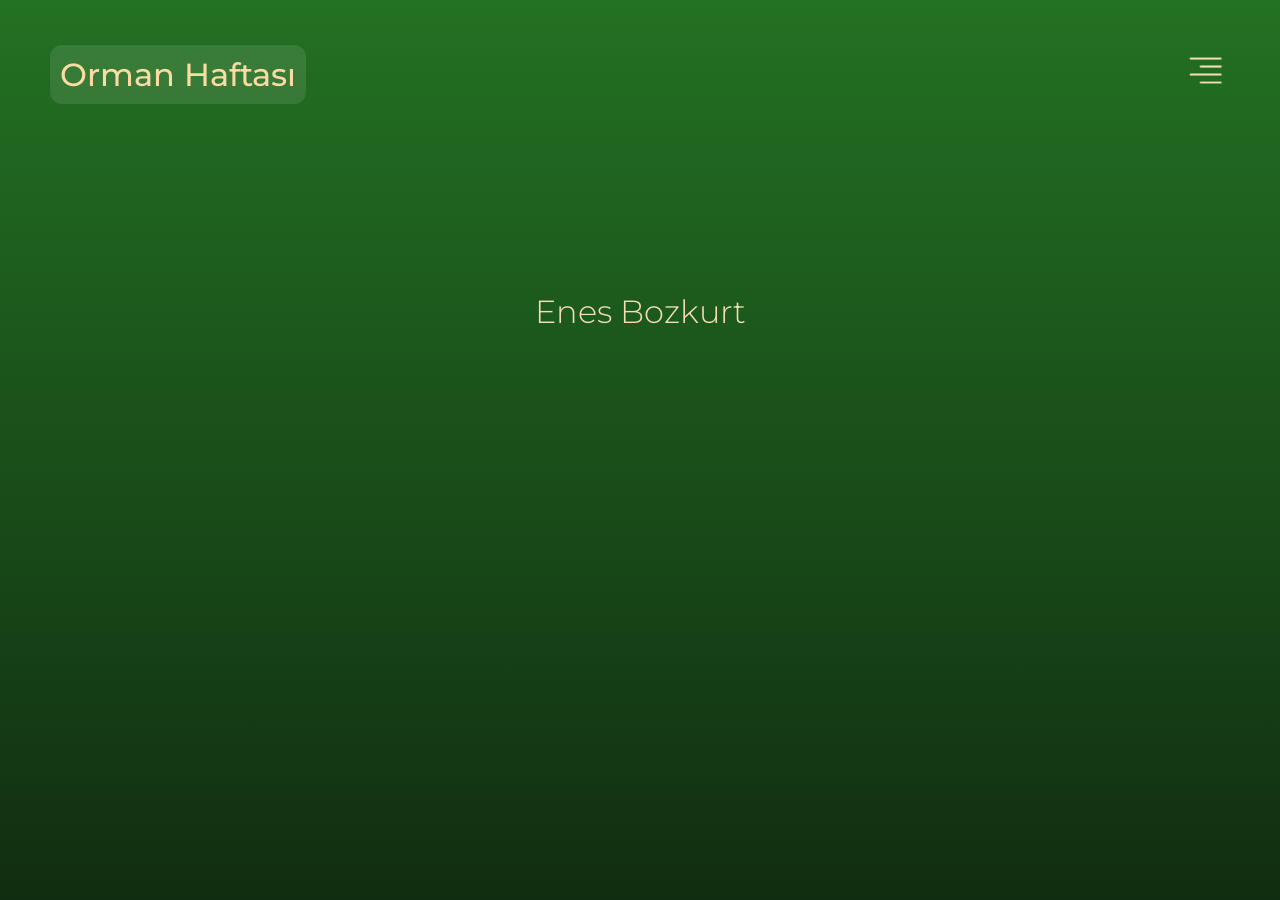
==== agac-yasami.html @ 710f53d6 "changed many things :D" ====
<!DOCTYPE html>
<html lang="tr-TR">

<head>
    <meta charset="UTF-8" />
    <meta name="viewport" content="width=device-width, initial-scale=1.0" />
    <title>Bir Ağacın Yaşamı</title>
    <link rel="stylesheet" href="style/style.css" />
    <link rel="icon" type="image/png" href="images/agac.png">
</head>

<body>
    <div class="workspace">
        <header class="header">
            <a class="header-mainpage" id="anasayfa" href="index.html">Orman Haftası</a>

            <div class="header-content" id="header-content">
                <a class="header-link" id="orman-haftasi-tarihi" href="orman-haftasi-tarihi.html">Orman Haftasının Tarihi</a>
                <a class="header-link" id="agac-yasami" href="agac-yasami.html">Bir Ağacın Yaşamı</a>
                <a class="header-link" id="orman-ekonomisi" href="orman-ekonomisi.html">Ormanın ve Orman Felaketlerinin Ekonomiye Etkisi</a>
                <a class="header-link" id="orman-calismalari" href="orman-calismalari.html">Geçmişten Günümüze Ormanlar İçin Yapılmış Çalışmalar</a>
            </div>

            <div class="menu-content" id="menu-content">
                <ul class="list" id="menu-list">
                    <li>
                        <a class="menu-link" id="orman-haftasi-tarihi" href="orman-haftasi-tarihi.html">Orman Haftasının Tarihi</a>
                    </li>
                    <li>
                        <a class="menu-link" id="agac-yasami" href="agac-yasami.html">Bir Ağacın Yaşamı</a>
                    </li>
                    <li>
                        <a class="menu-link" id="orman-ekonomisi" href="orman-ekonomisi.html">Ormanın ve Orman Felaketlerinin Ekonomiye Etkisi</a>
                    </li>
                    <li>
                        <a class="menu-link" id="orman-vakiflari" href="orman-calismalari.html">Geçmişten Günümüze Ormanlar İçin Yapılmış Çalışmalar</a>
                    </li>
                </ul>

            </div>

            <div class="menu-logo">
                <button class="button" id="menu-button">
                    <img class="image" id="menu-image" src="images/menu.png" alt="menu">
                </button>
            </div>
        </header>

        <main class="content" id="main-site-content">

        </main>

        <footer class="footer" id="footer">

            <a href="https://github.com/Heaven5234/Orman-Haftasi-Tanitimi" class="footer-link" id="github-link">
                <p class="info">
                    Enes Bozkurt
                </p>
            </a>
        </footer>
    </div>

    <script src="app/mediaHandler.js"></script>
    <script src="app/changingHead.js"></script>
</body>

</html>
---- style/style.css ----
@import url('https://fonts.googleapis.com/css2?family=Montserrat:ital,wght@0,100..900;1,100..900&display=swap');

:root {
   --montserrat-font: "montserrat", sans-serif;
}

*,
*::before,
*::after {
   margin: 0;
   padding: 0;
   box-sizing: border-box;
}

html {
   scrollbar-width: thin;
   scrollbar-color: rgb(27, 80, 27) rgba(35, 113, 35);
}

body {
   display: flex;
   align-items: center;
   background: linear-gradient(to bottom, rgb(35, 113, 35), rgb(17, 45, 17));
   background-attachment: fixed;
}

div.workspace {
   width: 100%;
}

header.header,
main.content,
div.content-body,
footer.footer {
   display: flex;
   flex-wrap: wrap;
   padding: 45px 50px;
   justify-content: space-around;
   align-items: center;
}

a.header-mainpage {
   font-family: var(--montserrat-font);
   font-size: 200%;
   font-weight: 500;
   text-decoration: none;
   color: rgb(250, 220, 163);
   border: 0px;
   background-color: rgba(255, 255, 255, 0.1);
   border-radius: 12px;
   padding: 10px;
}

div.header-content {
   display: flex;
   justify-content: space-around;
   align-items: center;
   gap: 21px;
}

a.header-mainpage:hover {
   background-color: rgba(255, 255, 255, 0.2);
   padding: 12px;
}

a.header-link,
a.menu-link,
a.footer-link {
   font-family: var(--montserrat-font);
   font-size: 95%;
   font-weight: 300;
   text-decoration: none;
   color: wheat;
   border: none;
   background-color: rgba(255, 255, 255, 0.1);
   padding: 8px;
   border-radius: 9px;
}

a.header-link:hover {
   background-color: rgba(255, 255, 255, 0.17);
}

div.menu-content {
   display: none;
   width: 90%;
   justify-content: center;
}

ul.list {
   list-style: none;
   text-align: center;
}

ul.list#menu-list {
   font: 200%;
}

li {
   display: flex;
   padding: 72px;
   align-items: center;
   justify-content: center;
}

a.menu-link {
   font-size: 200%;
}

div.menu-logo {
   align-self: flex-start;
}

button#menu-button.button {
   background-color: transparent;
   border: none;
   display: none;
   cursor: pointer;
}

img.image#menu-image {
   height: 50px;
   width: 50px;
   filter: brightness(0) saturate(100%) invert(93%) sepia(17%) saturate(745%) hue-rotate(328deg) brightness(100%) contrast(93%);
}

main.content {
   flex-direction: column;
   justify-content: center;
   align-items: center;
   border: 0;
}

h1.site-head {
   color: rgb(172, 161, 62);
   font-family: var(--montserrat-font);
   font-size: 300%;
   font-weight: 700;
}

header.content-head {
   height: 60px;
}

div.content-body {
   position: relative;
   isolation: isolate;
   display: flex;
   justify-content: center;
   width: 100%;
   padding: 20px;
}

div.content-body::before {
   content: "";
   position: absolute;
   inset: -8% 0;
   z-index: -1;
   pointer-events: none;
   background: radial-gradient(ellipse closest-side,
         rgba(60, 204, 96, 0.55) 0%,
         rgba(60, 204, 96, 0.25) 50%,
         rgba(60, 204, 96, 0) 100%);
}

img.glow-filter#orman-fotografi {
   max-width: 100%;
   min-width: 0;
   height: auto;
   filter: drop-shadow(0 0 12px rgba(60, 204, 96, 0.9));
}

footer.footer {
   color: wheat;
   font-size: 210%;
}

a.footer-link#github-link {
   background-color: transparent;
}

a.footer-link#github-link:hover {
   background-color: rgba(255, 255, 255, 0.17);
}

p.info {
   background-color: transparent;
}

ul.list#context {
   width: 100%;
}

p.context-text {
   color: rgb(235, 211, 181);
   font-size: 200%;
   width: 40%;
}

p.context-text#ormancilik-tarihi {
   text-align: left;
}

p.context-text#ormanin-onemi {
   text-align: right;
}

p.context-text#gecmis {
   width: 100%;
   text-align: center;
}

img.image#orman-haftasi-resim {
   width: 30%;
   height: auto;
   border-radius: 20px;
}

li.context-li {
   justify-content: space-around;
}

img.image#buyuk-orman {
   width: 40%;
   height: auto;
   border-radius: 30px;
}

img.image#ekim {
   width: 30%;
   height: auto;
   border-radius: 16px;
}

@media screen and (max-width: 1640px) {
   header.header {
      justify-content: space-between;
   }

   button#menu-button.button {
      display: flex;
   }

   a.header-link {
      display: none;
   }
}
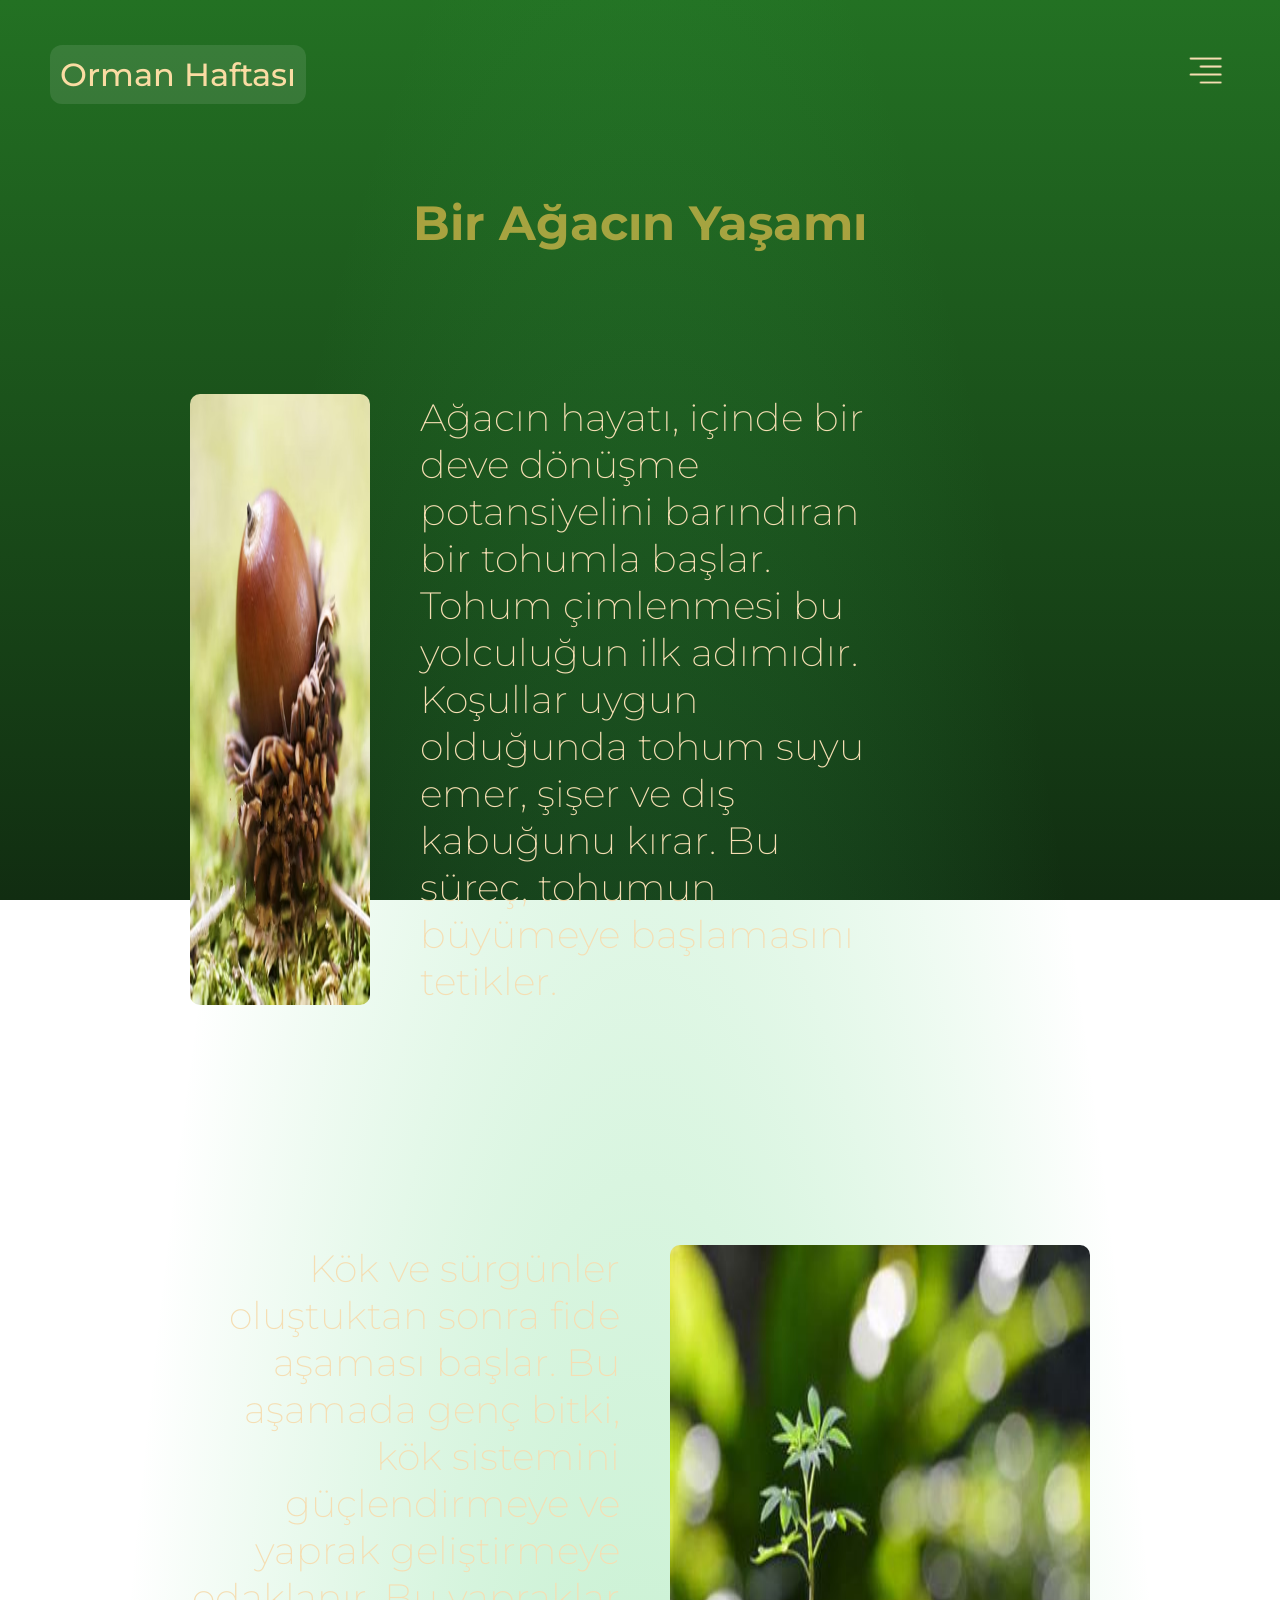
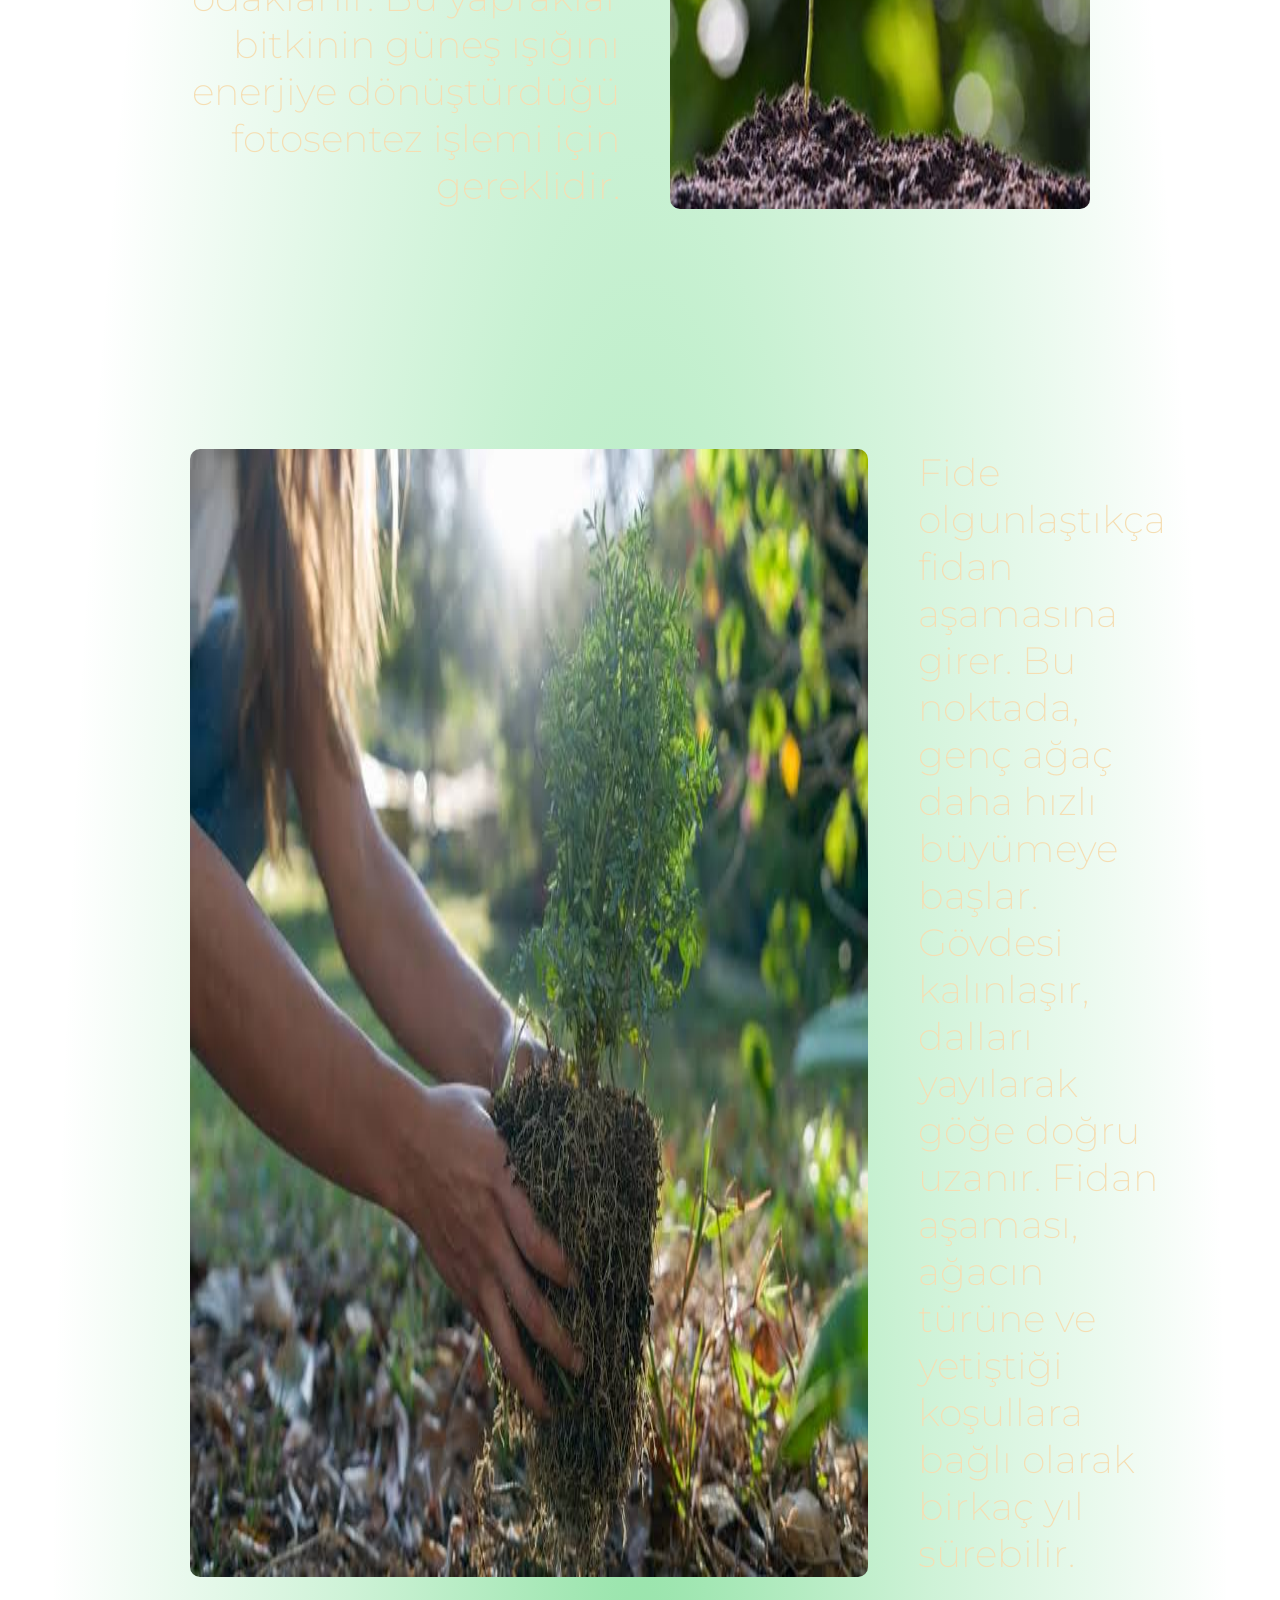
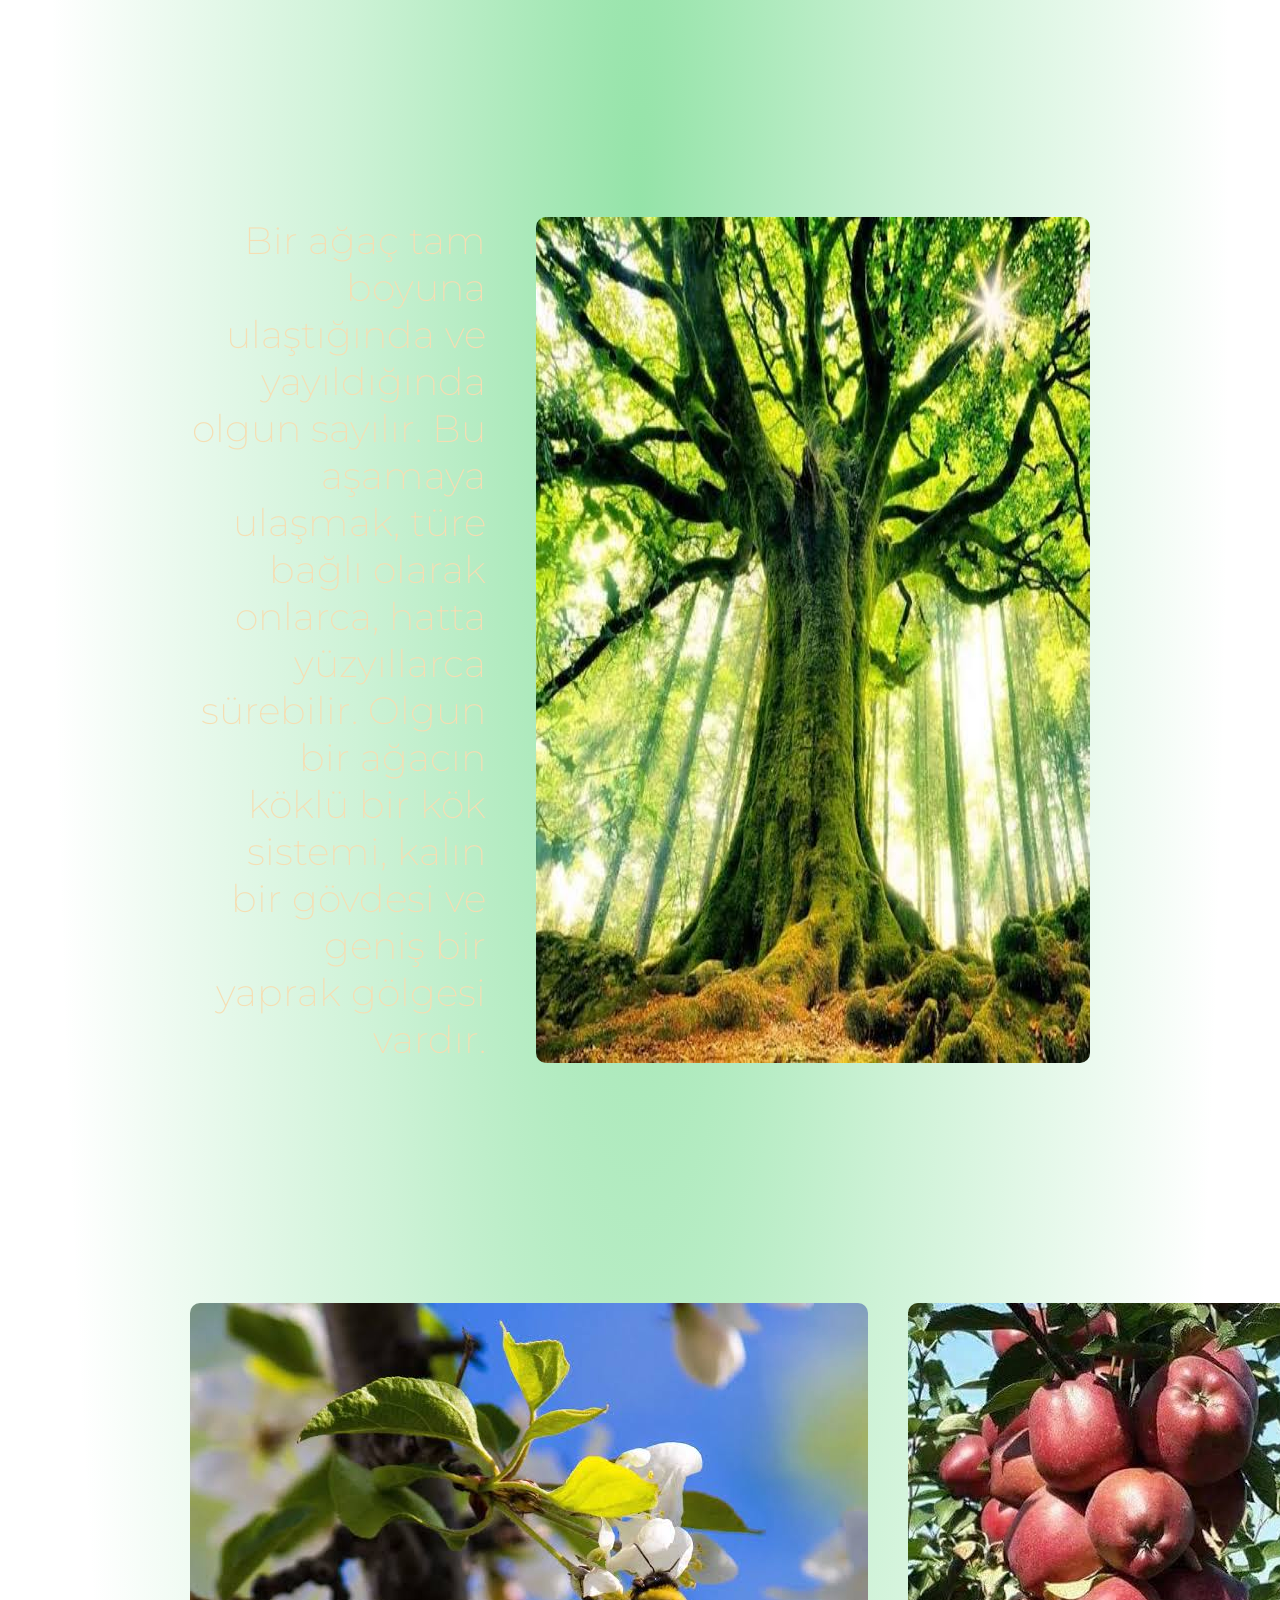
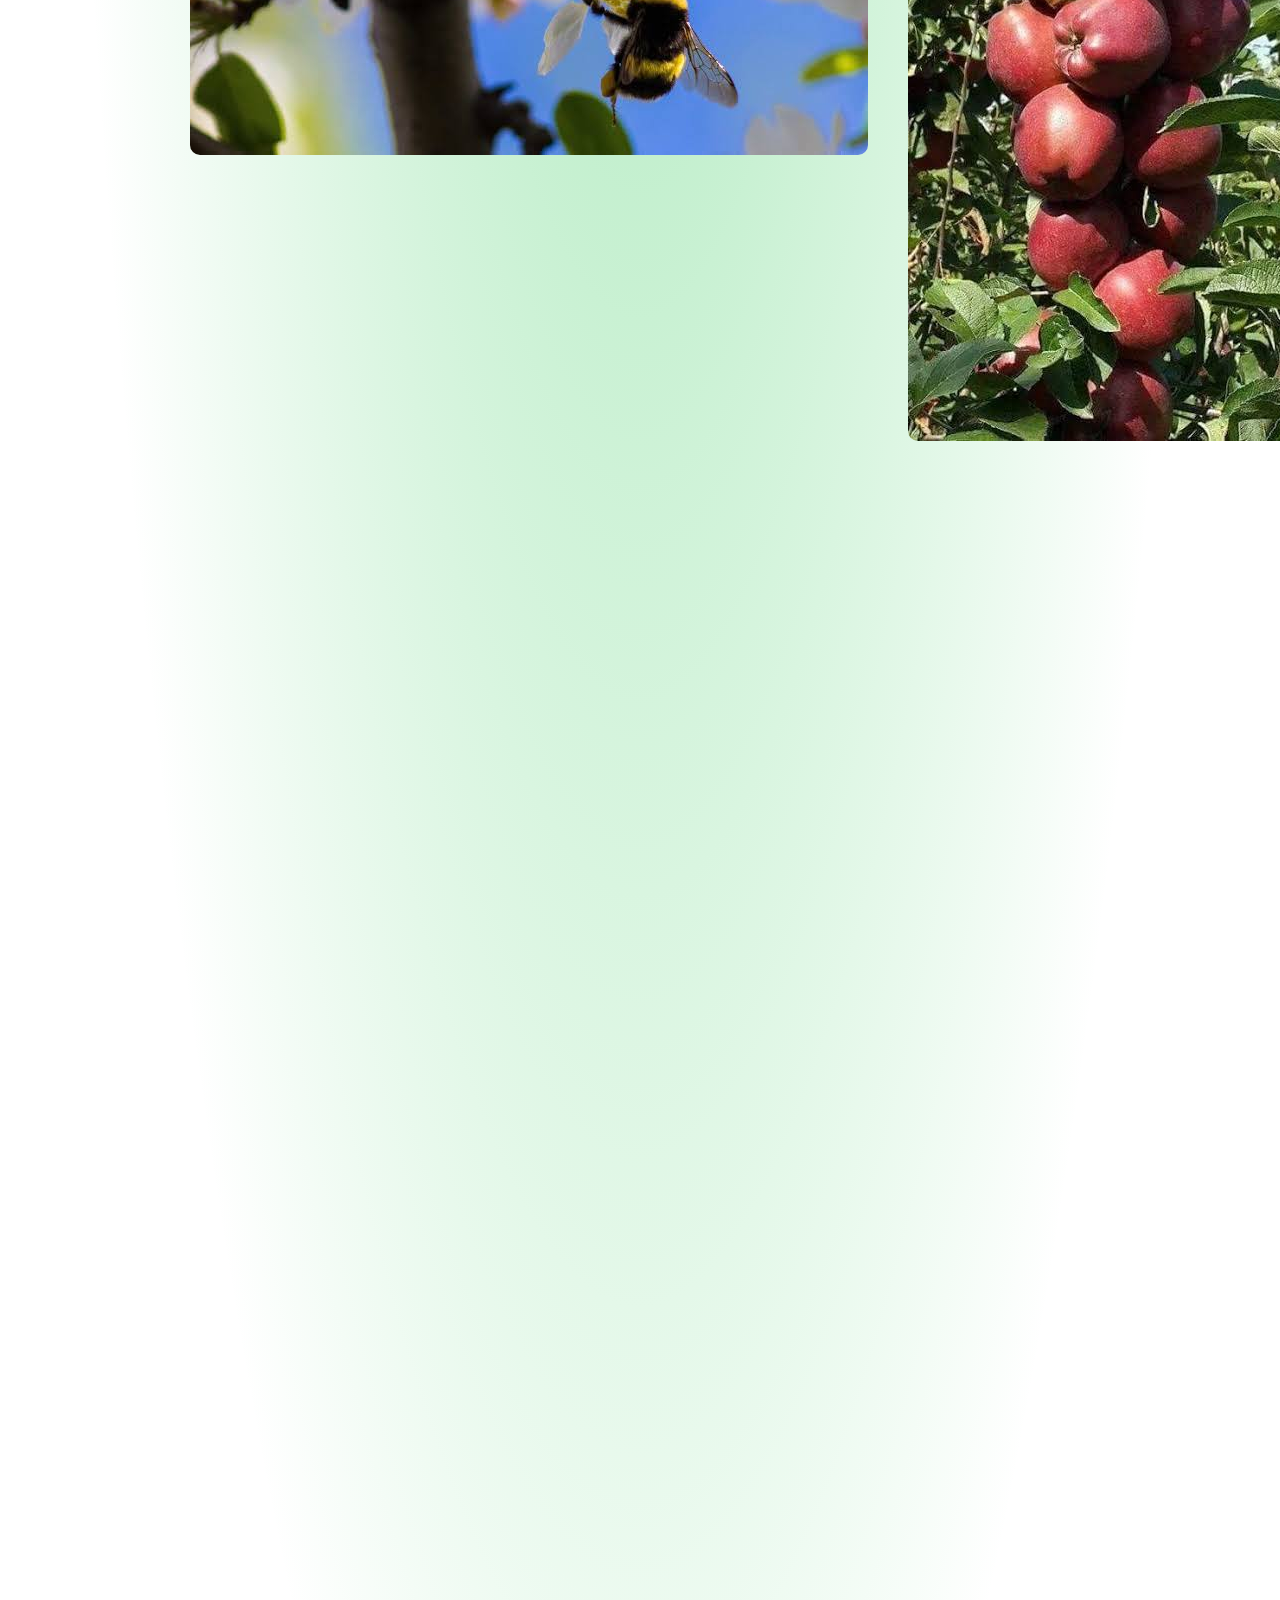
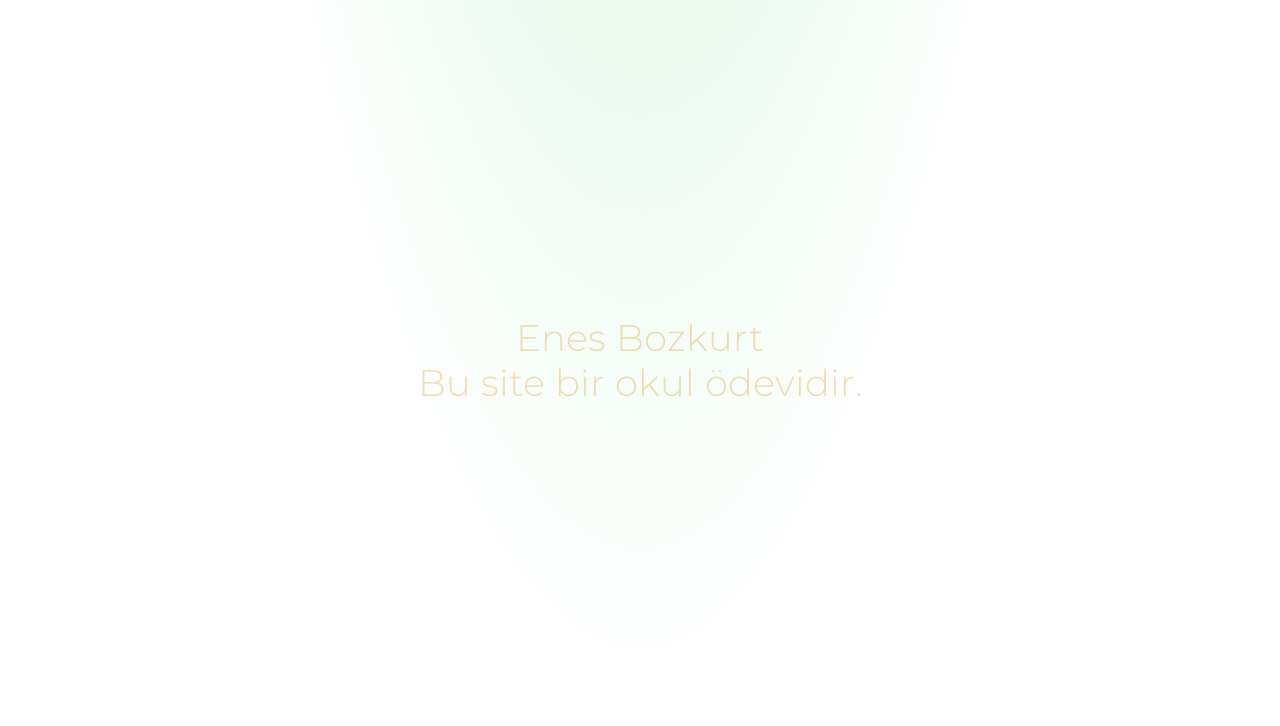
==== commit d462e833: "last 1 site. and its done" ====
--- a/agac-yasami.html
+++ b/agac-yasami.html
@@ -17,7 +17,6 @@
             <div class="header-content" id="header-content">
                 <a class="header-link" id="orman-haftasi-tarihi" href="orman-haftasi-tarihi.html">Orman Haftasının Tarihi</a>
                 <a class="header-link" id="agac-yasami" href="agac-yasami.html">Bir Ağacın Yaşamı</a>
-                <a class="header-link" id="orman-ekonomisi" href="orman-ekonomisi.html">Ormanın ve Orman Felaketlerinin Ekonomiye Etkisi</a>
                 <a class="header-link" id="orman-calismalari" href="orman-calismalari.html">Geçmişten Günümüze Ormanlar İçin Yapılmış Çalışmalar</a>
             </div>
 
@@ -28,9 +27,6 @@
                     </li>
                     <li>
                         <a class="menu-link" id="agac-yasami" href="agac-yasami.html">Bir Ağacın Yaşamı</a>
-                    </li>
-                    <li>
-                        <a class="menu-link" id="orman-ekonomisi" href="orman-ekonomisi.html">Ormanın ve Orman Felaketlerinin Ekonomiye Etkisi</a>
                     </li>
                     <li>
                         <a class="menu-link" id="orman-vakiflari" href="orman-calismalari.html">Geçmişten Günümüze Ormanlar İçin Yapılmış Çalışmalar</a>
@@ -47,21 +43,64 @@
         </header>
 
         <main class="content" id="main-site-content">
+            <header class="content-head">
+                <h1 class="site-head" id="baslik">
+                    Bir Ağacın Yaşamı
+                </h1>
+            </header>
 
+            </header>
+            <div class="content-body">
+                <ol class="list" id="context">
+                    <li class="ol-context-li-left">
+                        <img src="images/tohum.avif" alt="tohum" class="image" id="tohum">
+                        <figcaption class="explain">Ağacın hayatı, içinde bir deve dönüşme potansiyelini barındıran bir tohumla başlar. Tohum çimlenmesi bu yolculuğun ilk adımıdır. Koşullar uygun olduğunda tohum suyu emer, şişer ve dış kabuğunu kırar. Bu süreç, tohumun büyümeye başlamasını tetikler.</figcaption>
+                    </li>
+                    <li class="ol-context-li-right">
+                        <figcaption class="explain"> Kök ve sürgünler oluştuktan sonra fide aşaması başlar. Bu aşamada genç bitki, kök sistemini güçlendirmeye ve yaprak geliştirmeye odaklanır. Bu yapraklar bitkinin güneş ışığını enerjiye dönüştürdüğü fotosentez işlemi için gereklidir.</figcaption>
+                        <img src="images/fide.jpg" alt="fide" class="image" id="fide">
+                    </li>
+                    <li class="ol-context-li-left">
+                        <img src="images/fidan.jpg" alt="fidan" class="image" id="fidan">
+                        <figcaption class="explain">Fide olgunlaştıkça fidan aşamasına girer. Bu noktada, genç ağaç daha hızlı büyümeye başlar. Gövdesi kalınlaşır, dalları yayılarak göğe doğru uzanır. Fidan aşaması, ağacın türüne ve yetiştiği koşullara bağlı olarak birkaç yıl sürebilir.</figcaption>
+                    </li>
+                    <li class="ol-context-li-right">
+                        <figcaption class="explain">Bir ağaç tam boyuna ulaştığında ve yayıldığında olgun sayılır. Bu aşamaya ulaşmak, türe bağlı olarak onlarca, hatta yüzyıllarca sürebilir. Olgun bir ağacın köklü bir kök sistemi, kalın bir gövdesi ve geniş bir yaprak gölgesi vardır.</figcaption>
+                        <img src="images/buyuk-agac.jpg" alt="olgunluk" class="image" id="agac">
+                    </li>
+                    <li class="ol-context-li-mid">
+                        <img src="images/ari.jpg" alt="fidan" class="image" id="ari">
+                        <img src="images/elma.jpg" alt="fidan" class="image" id="fidan">
+                        <br>
+                        <figcaption class="explain">Ağaçlar, türlerinin devamını sağlamak için farklı yöntemlerle çoğalırlar. Bazı ağaçlar, arılar veya rüzgar gibi etkenlerle tozlaşan çiçekler açar. Bu çiçekler daha sonra içinde tohumlar bulunan meyvelere dönüşür. Elma, armut gibi ağaçlar bu şekilde ürer. Çam, köknar gibi iğne yapraklı ağaçlar ise kozalak adı verilen özel yapılar üretir. Bu kozalakların içinde tohumlar bulunur ve olgunlaşınca açılarak tohumları doğaya bırakır.</figcaption>
+                    </li>
+                </ol>
+            </div>
         </main>
 
         <footer class="footer" id="footer">
-
             <a href="https://github.com/Heaven5234/Orman-Haftasi-Tanitimi" class="footer-link" id="github-link">
                 <p class="info">
                     Enes Bozkurt
+                    <br>
+                    Bu site bir okul ödevidir.
                 </p>
             </a>
         </footer>
     </div>
 
     <script src="app/mediaHandler.js"></script>
-    <script src="app/changingHead.js"></script>
+    <script type="module">
+        import ChangingHead from "./app/changingHead.js";
+
+        ChangingHead.InitialieSequence(
+            document.getElementById("baslik"),
+            ["Bir Ağacın Öyküsü", "Bir Ağacın Yaşamı", "Nefesimizin Öyküsü"],
+            120,
+            10,
+            900
+        )
+    </script>
 </body>
 
 </html>
--- a/style/style.css
+++ b/style/style.css
@@ -55,7 +55,7 @@
    display: flex;
    justify-content: space-around;
    align-items: center;
-   gap: 21px;
+   gap: 140px;
 }
 
 a.header-mainpage:hover {
@@ -67,7 +67,7 @@
 a.menu-link,
 a.footer-link {
    font-family: var(--montserrat-font);
-   font-size: 95%;
+   font-size: 110%;
    font-weight: 300;
    text-decoration: none;
    color: wheat;
@@ -98,7 +98,7 @@
 
 li {
    display: flex;
-   padding: 72px;
+   padding: 120px;
    align-items: center;
    justify-content: center;
 }
@@ -185,9 +185,11 @@
 
 p.info {
    background-color: transparent;
-}
-
-ul.list#context {
+   text-align: center;
+}
+
+ul.list#context,
+ol.list#context {
    width: 100%;
 }
 
@@ -195,6 +197,7 @@
    color: rgb(235, 211, 181);
    font-size: 200%;
    width: 40%;
+   font-family: var(--montserrat-font);
 }
 
 p.context-text#ormancilik-tarihi {
@@ -218,6 +221,7 @@
 
 li.context-li {
    justify-content: space-around;
+   width: 100%;
 }
 
 img.image#buyuk-orman {
@@ -230,6 +234,58 @@
    width: 30%;
    height: auto;
    border-radius: 16px;
+}
+
+ol.list#context img.image {
+   border-radius: 10px;
+}
+
+img.image#tohum {
+   width: 20%;
+   height: auto;
+}
+
+li.ol-context-li-left,
+li.ol-context-li-right,
+li.ol-context-li-mid {
+   gap: 50px;
+   align-items: stretch;
+}
+
+li.ol-context-li-left {
+   justify-content: left;
+}
+
+li.ol-context-li-right {
+   justify-content: right;
+}
+
+li.ol-context-li-mid {
+   justify-content: space-around;
+   gap: 40px;
+   height: auto;
+}
+
+li.ol-context-li-mid img.image {
+   width: 200%;
+   height: 30%;
+}
+
+figcaption.explain {
+   color: wheat;
+   font-size: 240%;
+   font-family: var(--montserrat-font);
+   font-weight: 200;
+}
+
+li.ol-context-li-right figcaption.explain {
+   width: 50%;
+   text-align: right;
+}
+
+li.ol-context-li-left figcaption.explain {
+   width: 50%;
+   text-align: left;
 }
 
 @media screen and (max-width: 1640px) {
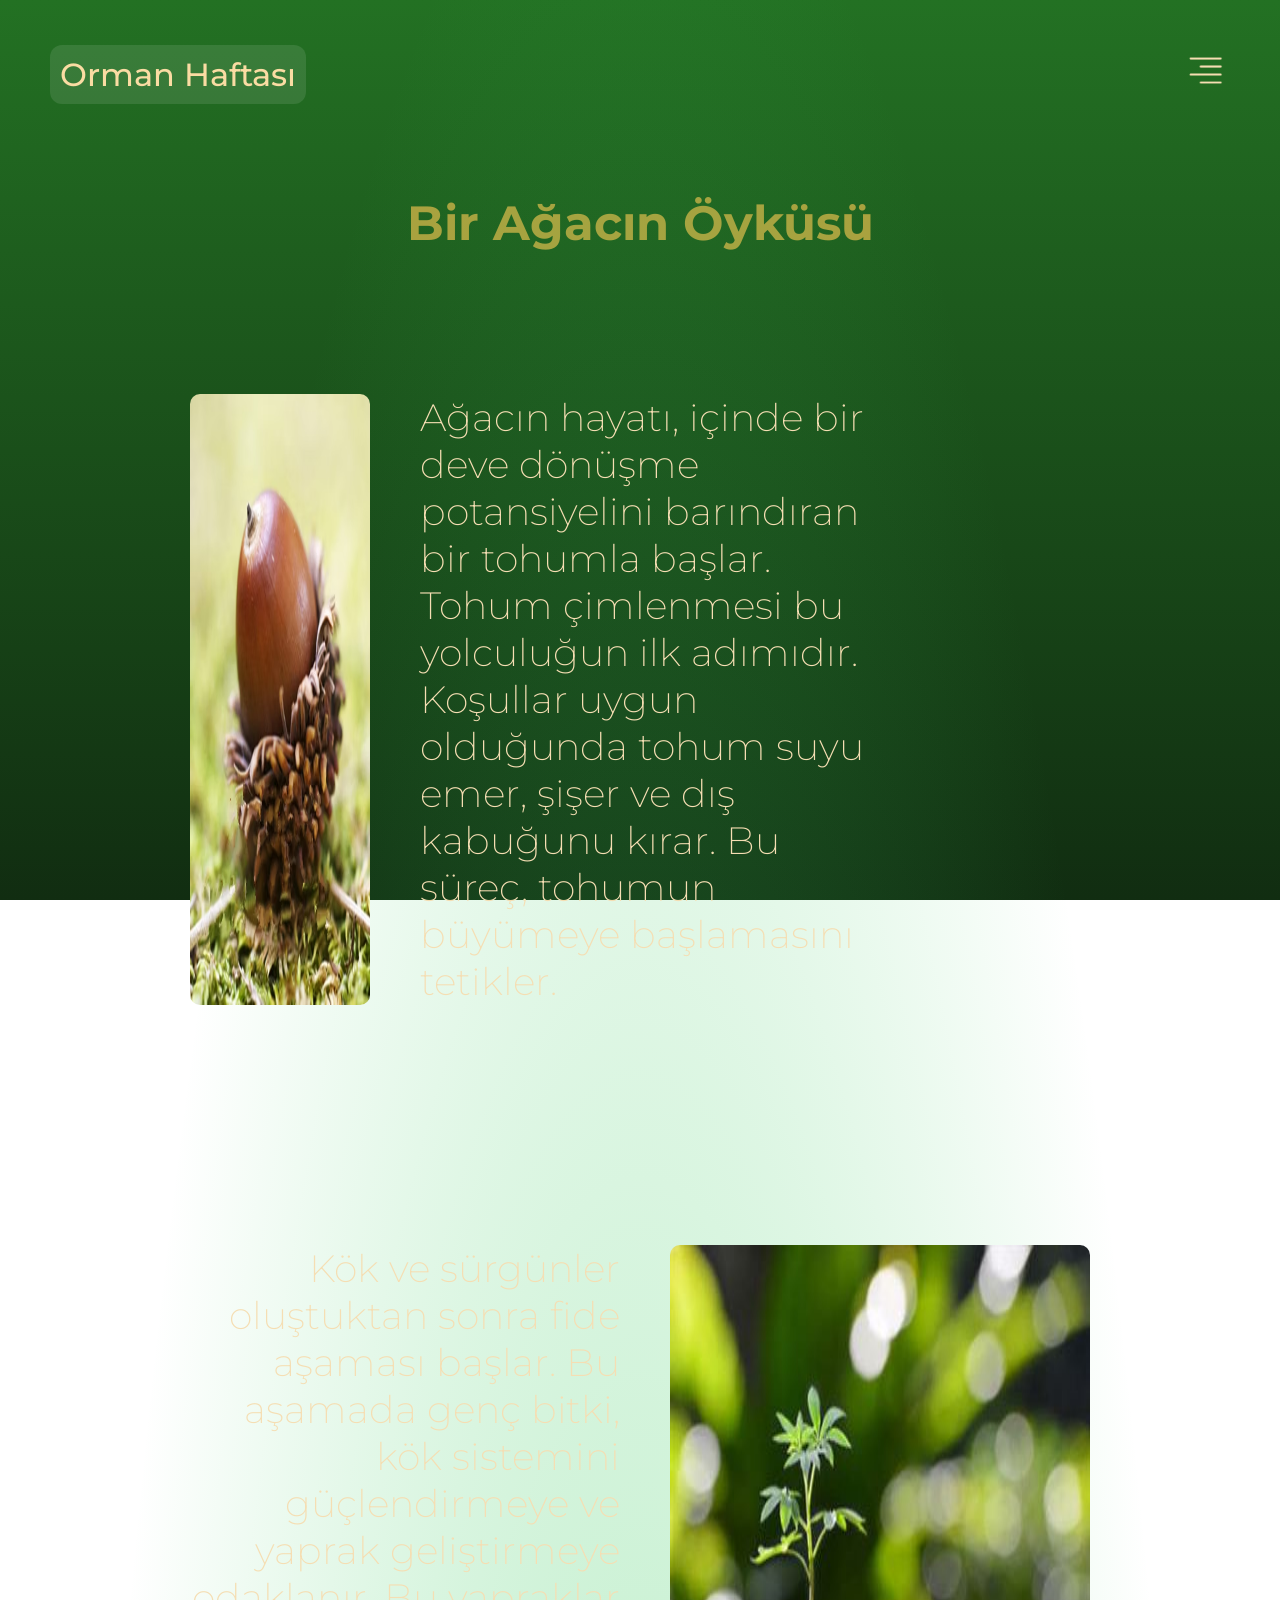
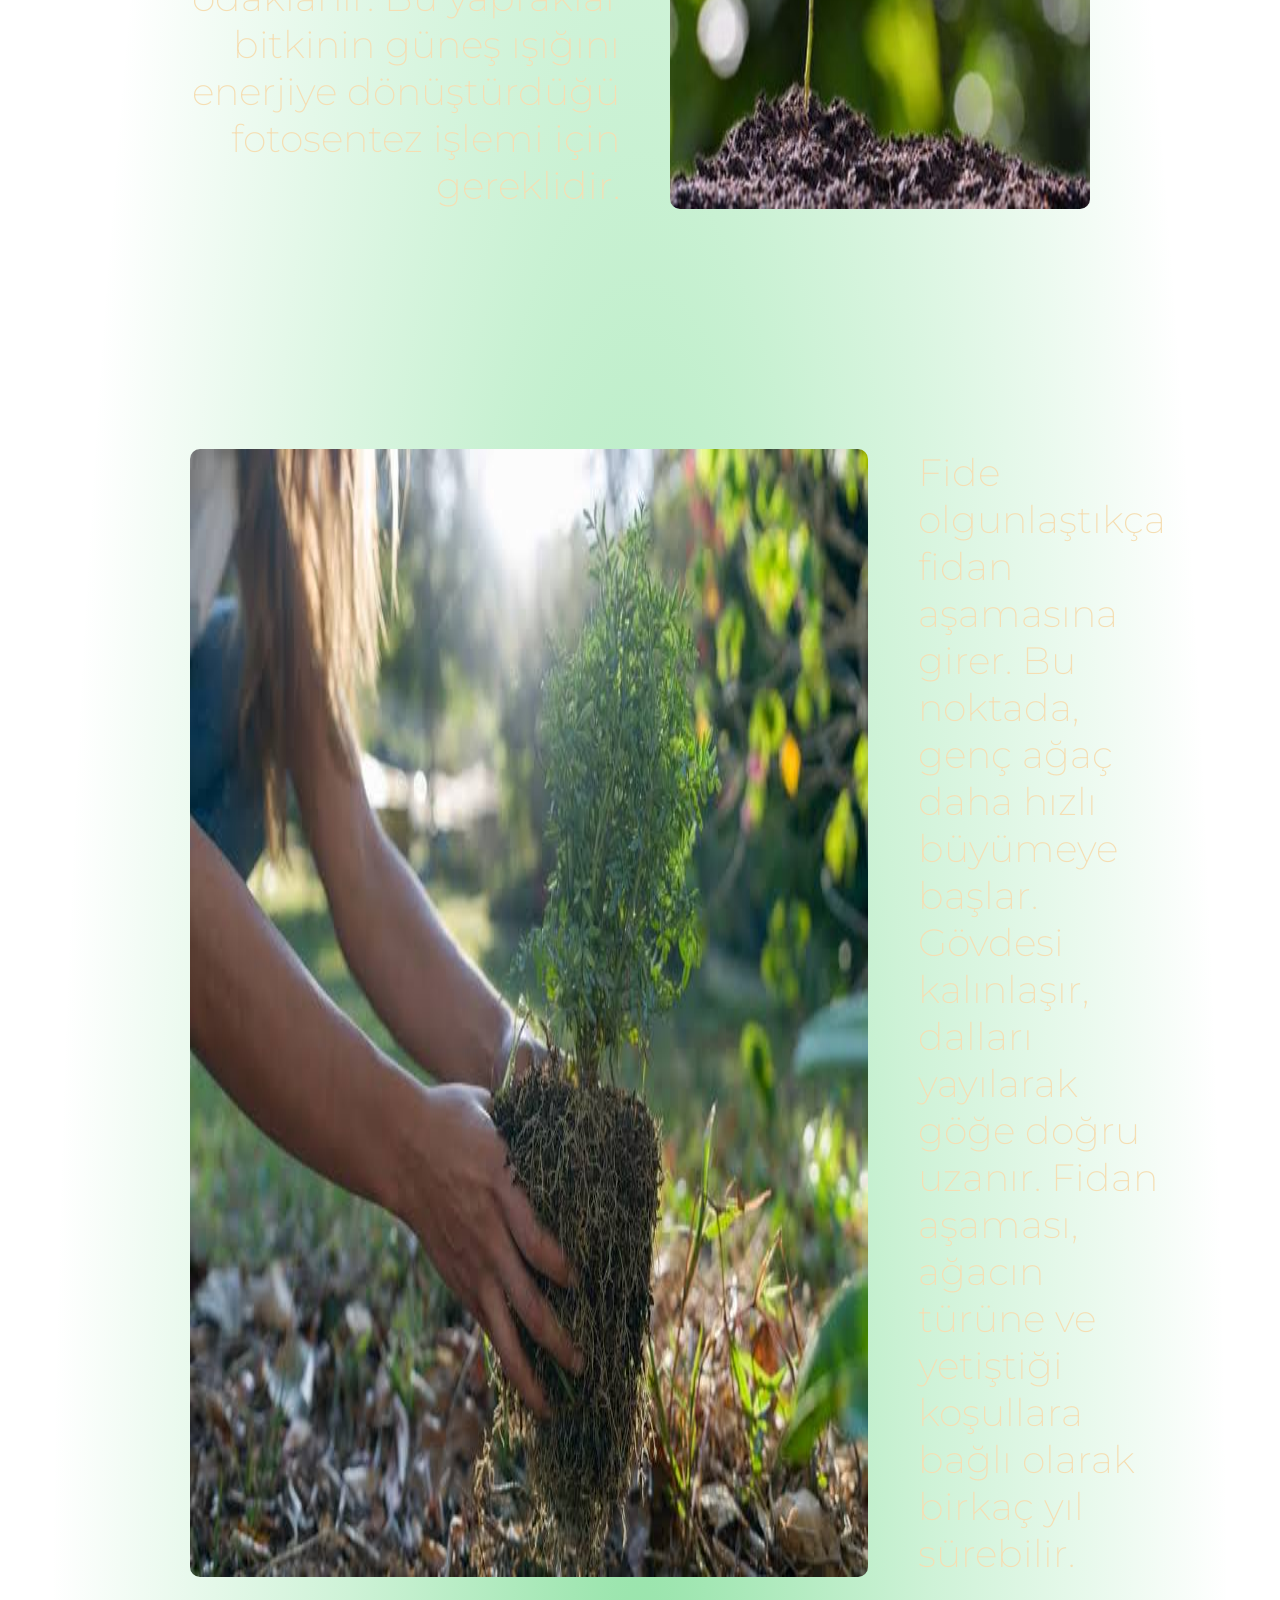
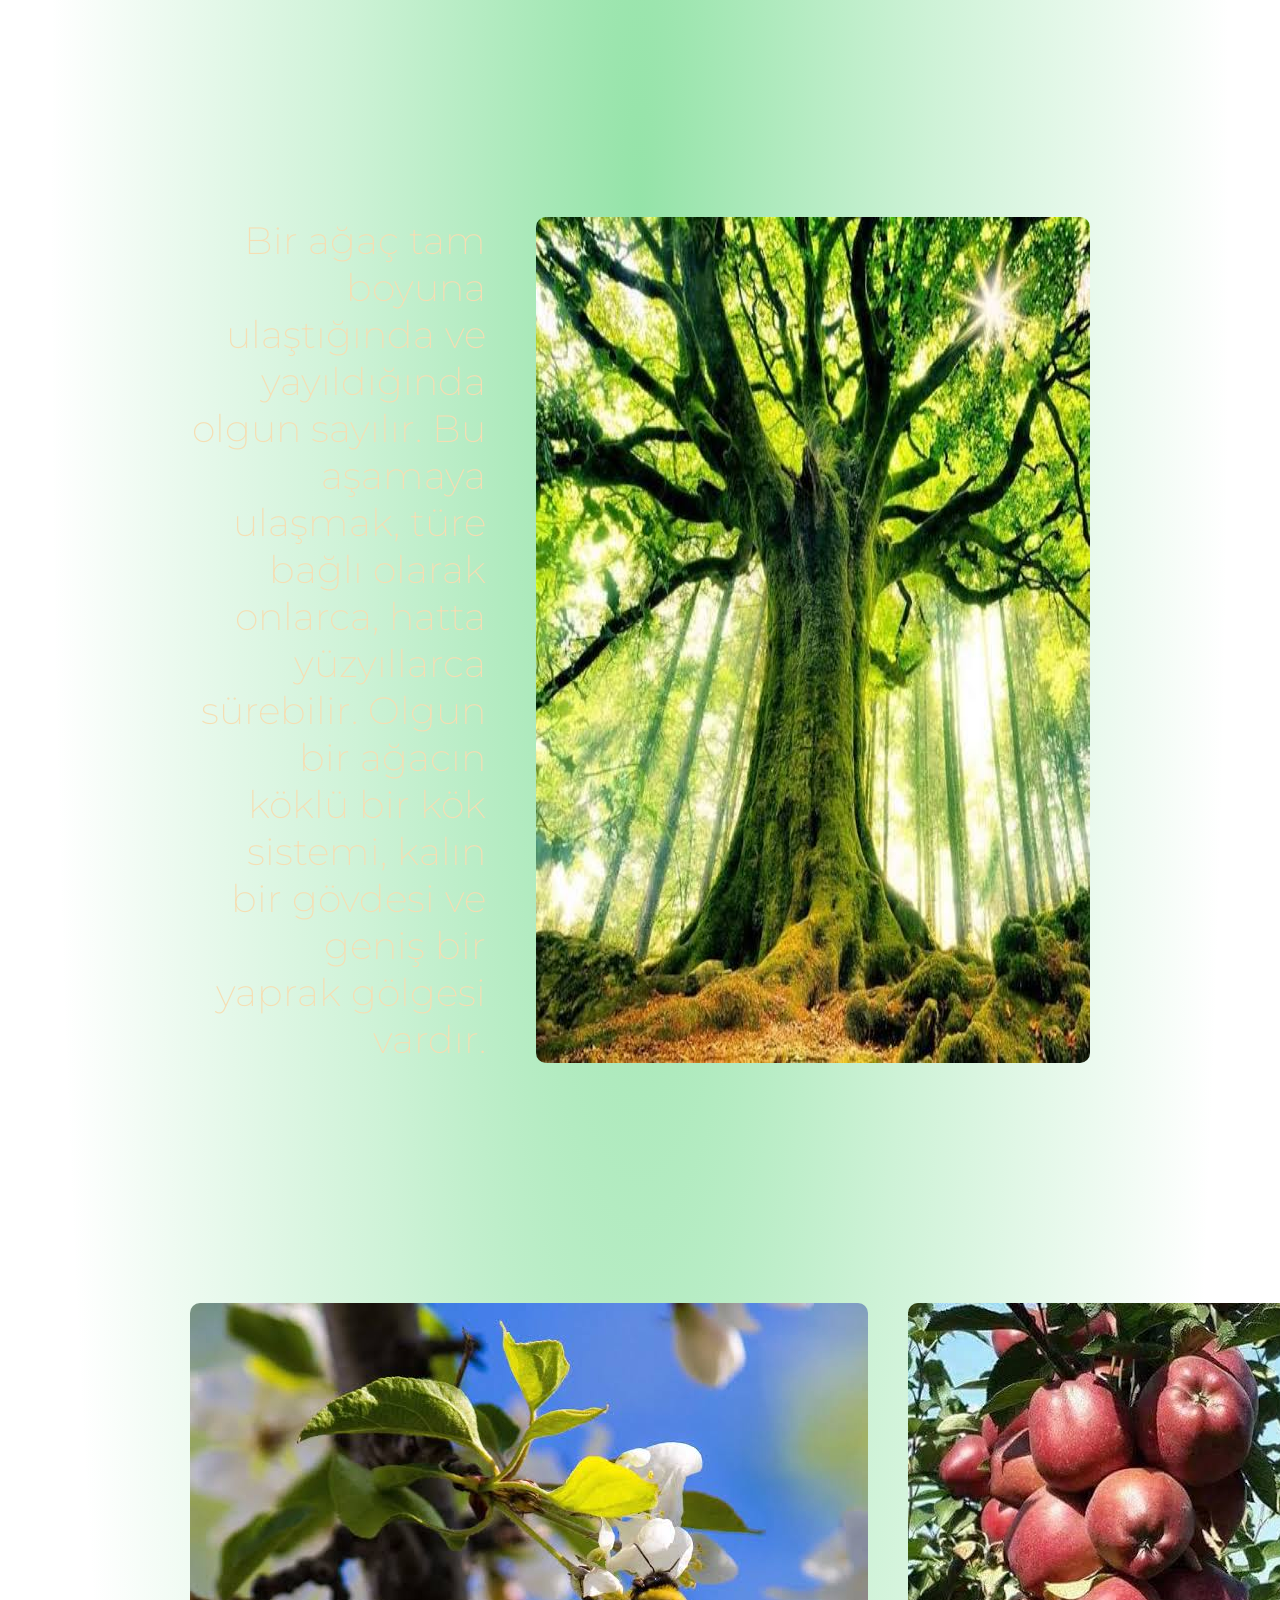
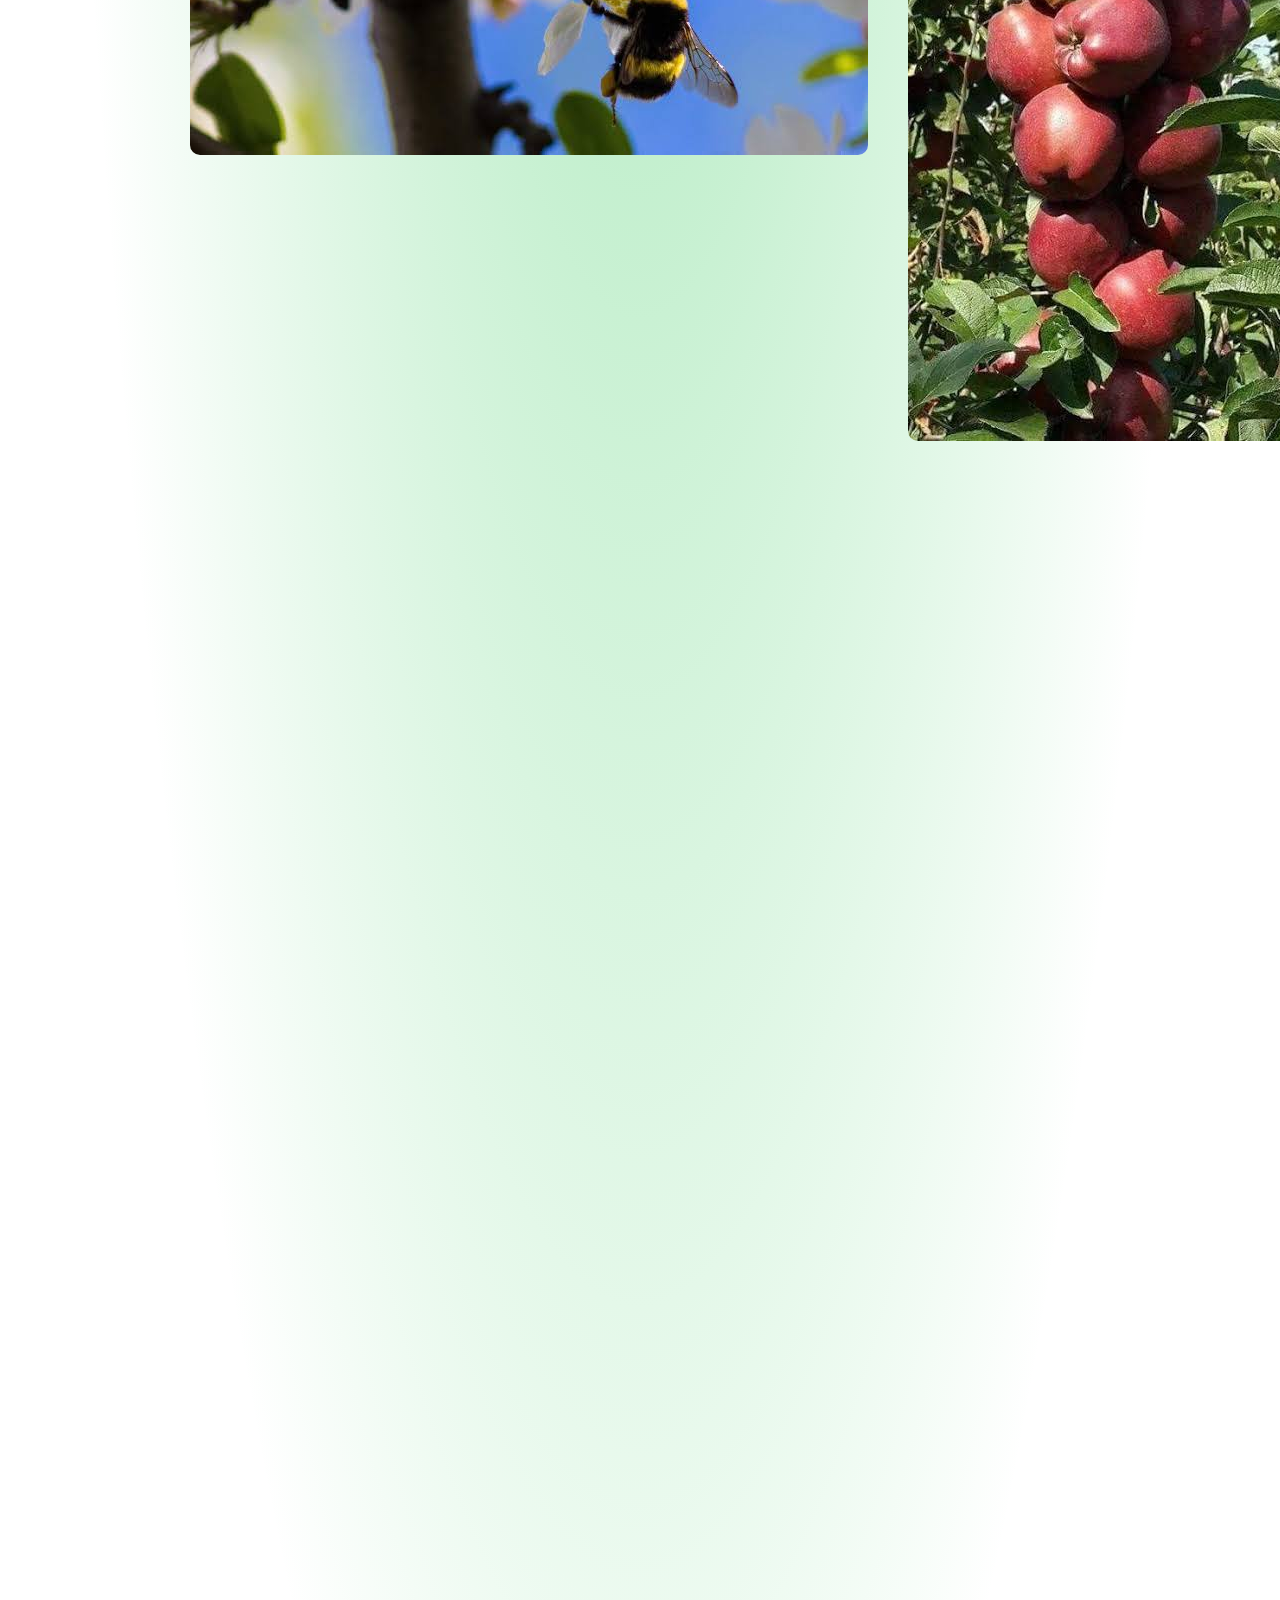
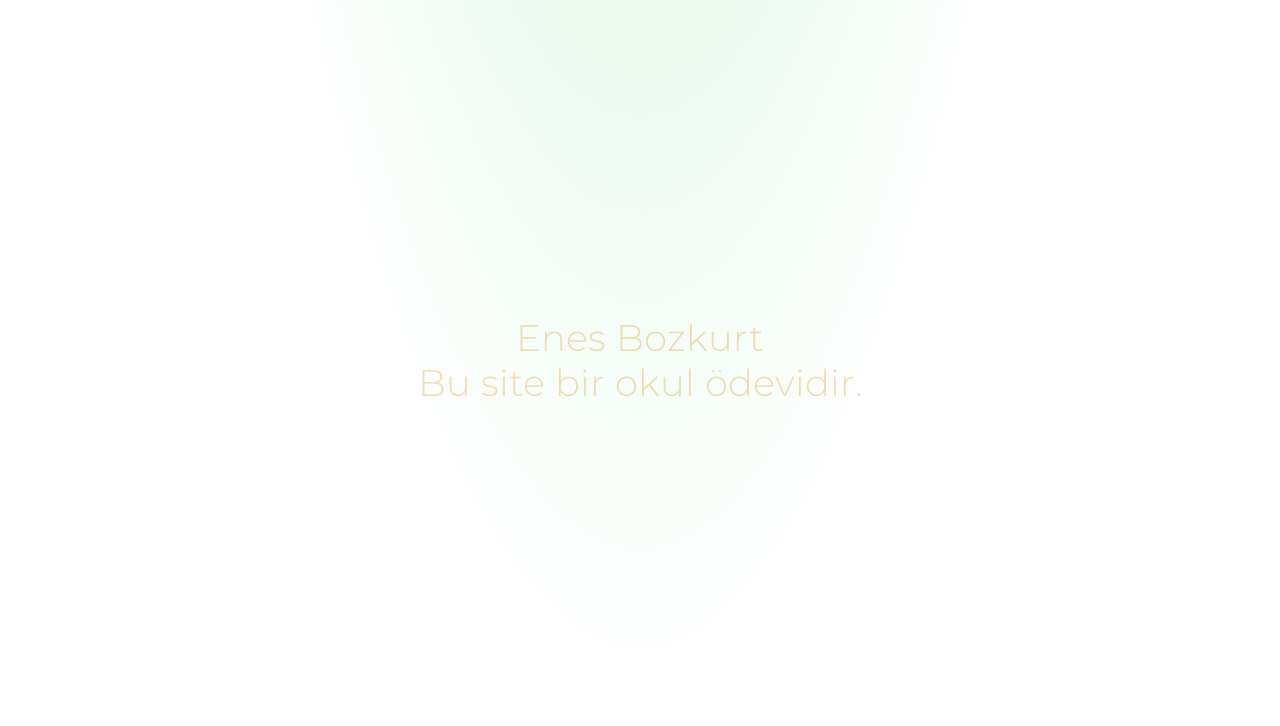
==== commit 77ba500e: "finally it's done" ====
--- a/agac-yasami.html
+++ b/agac-yasami.html
@@ -93,13 +93,13 @@
     <script type="module">
         import ChangingHead from "./app/changingHead.js";
 
-        ChangingHead.InitialieSequence(
+        ChangingHead.InitializeSequence(
             document.getElementById("baslik"),
             ["Bir Ağacın Öyküsü", "Bir Ağacın Yaşamı", "Nefesimizin Öyküsü"],
             120,
             10,
             900
-        )
+        );
     </script>
 </body>
 
--- a/style/style.css
+++ b/style/style.css
@@ -65,7 +65,8 @@
 
 a.header-link,
 a.menu-link,
-a.footer-link {
+a.footer-link,
+a.context-link {
    font-family: var(--montserrat-font);
    font-size: 110%;
    font-weight: 300;
@@ -288,6 +289,50 @@
    text-align: left;
 }
 
+ol.list#context-calismalar {
+   list-style: none;
+   display: flex;
+   flex-direction: column;
+}
+
+ol.list#context-calismalar li.ol-context-li-left,
+li.ol-context-li-image {
+   color: antiquewhite;
+   font-family: var(--montserrat-font);
+   grid-template-columns: 320px 1fr;
+}
+
+ol.list#context-calismalar li.ol-context-li-left {
+   display: grid;
+   align-items: first baseline;
+   padding: 170px 70px 0px 70px;
+}
+
+li.ol-context-li-image {
+   padding: 0px 0px 40px 0px;
+}
+
+ol.list#context-calismalar li.ol-context-li-left h3 {
+   grid-column: 1;
+   margin: 0 0 0.5rem;
+   font-size: 130%;
+   line-height: 1.3;
+}
+
+ol.list#context-calismalar li.ol-context-li-left p {
+   grid-column: 2;
+   grid-row: 1 / span 2;
+   line-height: 1.6;
+}
+
+a.context-link {
+   background-color: transparent;
+}
+
+a.context-link:hover {
+   background-color: rgba(255, 255, 255, 0.17);
+}
+
 @media screen and (max-width: 1640px) {
    header.header {
       justify-content: space-between;
